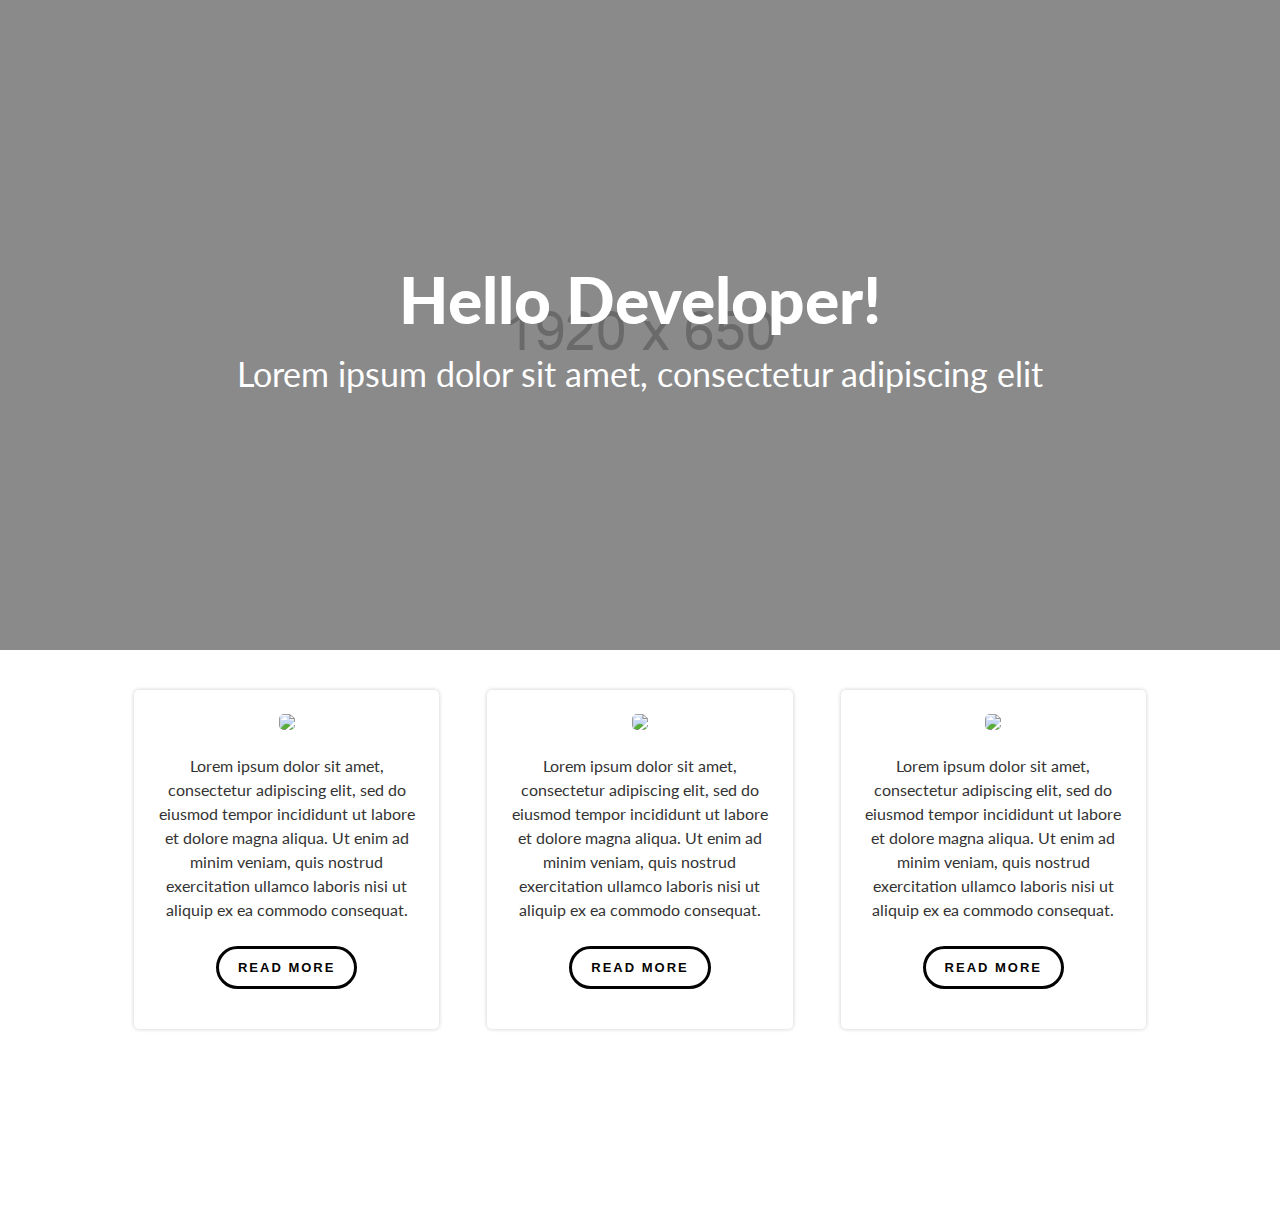
==== assessment-cterania/exercise-1.html @ e91879db "exercise 1 and 2 files" ====
<!DOCTYPE html>
<html lang="en">
<head>
    <meta charset="UTF-8">
    <meta http-equiv="X-UA-Compatible" content="IE=edge">
    <meta name="viewport" content="width=device-width, initial-scale=1.0">
    <title>Exercise 1 - Christian Terania</title>
    <link rel="stylesheet" href="css/styles.css">
</head>
<body>
    <div class="banner">
        <div class="banner__content">
            <h1 class="banner__heading">Hello Developer!</h1>
            <h2 class="banner__subheading">Lorem ipsum dolor sit amet, consectetur adipiscing elit</h2>
        </div>
    </div>
    <div class="grid">
        <div class="grid__item">
            <div class="card">
                <div class="card__media">
                    <img src="../Magento Frontend Assessment - Christian Terania/img/grid-400x300.png">
                </div>
                <div class="card__information">
                    <p class="card__excerpt">Lorem ipsum dolor sit amet, consectetur adipiscing elit, sed do eiusmod tempor incididunt ut labore et dolore magna aliqua. Ut enim ad minim veniam, quis nostrud exercitation ullamco laboris nisi ut aliquip ex ea commodo consequat.</p>
                </div>
                <div class="card__cta">
                    <button class="button button--shadow">
                        <span class="button__text">
                            Read More
                        </span>
                    </button>
                </div>
            </div>
        </div>
        <div class="grid__item">
            <div class="card">
                <div class="card__media">
                    <img src="../Magento Frontend Assessment - Christian Terania/img/grid-400x300.png">
                </div>
                <div class="card__information">
                    <p class="card__excerpt">Lorem ipsum dolor sit amet, consectetur adipiscing elit, sed do eiusmod tempor incididunt ut labore et dolore magna aliqua. Ut enim ad minim veniam, quis nostrud exercitation ullamco laboris nisi ut aliquip ex ea commodo consequat.</p>
                </div>
                <div class="card__cta">
                    <button class="button button--shadow">
                        <span class="button__text">
                            Read More
                        </span>
                    </button>
                </div>
            </div>
        </div>
        <div class="grid__item">
            <div class="card">
                <div class="card__media">
                    <img src="../Magento Frontend Assessment - Christian Terania/img/grid-400x300.png">
                </div>
                <div class="card__information">
                    <p class="card__excerpt">Lorem ipsum dolor sit amet, consectetur adipiscing elit, sed do eiusmod tempor incididunt ut labore et dolore magna aliqua. Ut enim ad minim veniam, quis nostrud exercitation ullamco laboris nisi ut aliquip ex ea commodo consequat.</p>
                </div>
                <div class="card__cta">
                    <button class="button button--shadow">
                        <span class="button__text">
                            Read More
                        </span>
                    </button>
                </div>
            </div>
        </div>
    </div>
</body>
</html>
---- assessment-cterania/css/styles.css ----
@import url("https://fonts.googleapis.com/css2?family=Lato:ital,wght@0,400;0,700;0,900;1,400;1,700&display=swap");
*,
::before,
::after {
  box-sizing: border-box;
  margin: 0;
  padding: 0;
}

body {
  color: #333333;
  font-family: "Lato", sans-serif;
  font-size: 1rem;
  line-height: 1.5;
  -webkit-font-smoothing: antialiased;
}

h1,
h2 {
  color: #030303;
}

ul {
  margin: 0;
  padding: 0;
  list-style: none;
}

p {
  font-size: 1rem;
  margin-bottom: 0.5rem;
}

a {
  text-decoration: none;
}

img {
  max-width: 100%;
  height: auto;
}

.main-content {
  max-width: 780px;
  margin: 1rem auto;
  border: 3px solid #030303;
  width: calc(100% - 2.5rem);
  padding: 2.5rem 1rem 3rem;
}
@media screen and (min-width: 820px) {
  .main-content {
    margin-top: 3rem;
  }
}
.main-content .page-title {
  text-align: center;
}
.main-content .page-title h1 {
  margin: 0;
}

.menu__list {
  display: flex;
  align-items: center;
  -webkit-align-items: center;
  justify-content: center;
  -moz-column-gap: 3rem;
       column-gap: 3rem;
  margin-top: 2.5rem;
}
.menu__link {
  display: block;
  padding: 1rem 1rem;
  background-color: #05445E;
  color: #FFFFFF;
}
.menu__link:hover {
  background-image: linear-gradient(rgba(0, 0, 0, 0.25) 0 0);
}

.banner {
  display: flex;
  align-items: center;
  -webkit-align-items: center;
  justify-content: center;
  background-color: #CCCCCC;
  background-image: url("../img/banner-1920x650.png");
  background-position: top;
  background-repeat: no-repeat;
  box-shadow: inset 0 0 0 1000px rgba(0, 0, 0, 0.32);
  width: 100%;
  height: 650px;
}
@media screen and (max-width: 640px) {
  .banner {
    background-image: url("../img/banner-600x600.png");
    height: 600px;
  }
}
.banner__content {
  text-align: center;
  padding: 1rem;
}
.banner__heading {
  font-size: 4rem;
  color: #FFFFFF;
  font-weight: 900;
}
.banner__subheading {
  font-size: 2.125rem;
  color: #FFFFFF;
  font-weight: 400;
}

.grid {
  max-width: 1060px;
  margin: 2.5rem auto 10rem;
}
.grid__item {
  text-align: center;
  margin: 0 1.5rem 2.5rem;
  padding: 1.5rem;
  box-shadow: 0px 0px 4px #CCCCCC;
  border-radius: 5px;
  -webkit-border-radius: 5px;
  -moz-border-radius: 5px;
  transition: 0.3s;
}
.grid__item:hover {
  box-shadow: 0px 5px 25px rgba(0, 0, 0, 0.15);
  transform: translateY(-5px);
}

.card__media {
  display: flex;
  align-items: center;
  -webkit-align-items: center;
  justify-content: center;
}
.card__media img {
  border-radius: 5px;
  -webkit-border-radius: 5px;
  -moz-border-radius: 5px;
}
.card__information {
  margin: 1.5rem 0;
}
.card__excerpt {
  font-size: 1rem;
}
.card__cta {
  display: flex;
  align-items: center;
  -webkit-align-items: center;
  justify-content: center;
}

.button {
  border: 3px solid #030303;
  background-color: #FFFFFF;
  cursor: pointer;
  color: #030303;
  display: inline-block;
  font-weight: 900;
  margin-bottom: 1rem;
  padding: 11px 19px;
  text-align: center;
  text-transform: uppercase;
  border-radius: 30px;
  -webkit-border-radius: 30px;
  -moz-border-radius: 30px;
}
.button__text {
  font-size: 0.813rem;
  letter-spacing: 2px;
}
.button--shadow {
  background-color: #FFFFFF;
  transition: 0.3s;
}
.button--shadow:hover {
  box-shadow: 7px 7px 0px #05445E;
  transition: 0.3s;
}

.tab__wrapper {
  max-width: 760px;
  margin: 1rem auto;
}
.tab__links {
  display: flex;
  align-items: center;
  -webkit-align-items: center;
  justify-content: center;
  width: 100%;
}
.tab__link {
  width: 100%;
  background-color: #05445E;
  border: 1px solid #030303;
  border-right: 0;
  color: #FFFFFF;
  font-size: 1rem;
  font-weight: 700;
  padding: 1rem;
  text-transform: uppercase;
  cursor: pointer;
}
.tab__link:hover {
  background-image: linear-gradient(rgba(0, 0, 0, 0.25) 0 0);
}
.tab__link:last-child {
  border-right: 1px solid #030303;
}
.tab__link--active {
  border-bottom-color: transparent;
  background-color: transparent;
  color: #030303;
  pointer-events: none;
}
.tab__link--active:hover {
  background-image: none;
}
.tab__contents {
  border: 1px solid #030303;
  border-top: 0;
  padding: 1.5rem 1rem;
  min-height: 190px;
}
.tab__content ul {
  list-style: disc;
  margin-left: 1.5rem;
}

.accordion {
  display: block;
}
.accordion__wrapper {
  max-width: 760px;
  margin: 1rem auto;
}
.accordion__link {
  width: 100%;
  background-color: #05445E;
  border: 1px solid #FFFFFF;
  border-bottom: 0;
  padding: 1rem;
  text-transform: uppercase;
  cursor: pointer;
}
.accordion__link h2 {
  color: #FFFFFF;
  font-weight: 700;
  font-size: 1rem;
  margin: 0;
  position: relative;
}
.accordion__link h2:before, .accordion__link h2:after {
  content: "";
  position: absolute;
  background-color: white;
  transition: background-color 0.2s ease-in 0s, transform 0.2s ease 0s;
}
.accordion__link h2:before {
  width: 10px;
  height: 2px;
  right: 0;
  top: calc(50% - 1px);
}
.accordion__link h2:after {
  width: 2px;
  height: 10px;
  right: 4px;
  top: calc(50% - 5px);
  transform: none;
}
.accordion__link--active {
  background-image: linear-gradient(rgba(0, 0, 0, 0.25) 0 0);
}
.accordion__link--active h2:after {
  transform: rotate(90deg);
}
.accordion__content {
  padding: 1.5rem 1rem;
}
.accordion__content ul {
  list-style: disc;
  margin-left: 1.5rem;
}

@media screen and (max-width: 767px) {
  .banner__heading {
    font-size: 2.875rem;
  }
  .banner__subheading {
    font-size: 1.625rem;
  }
  .menu__list {
    -moz-column-gap: 1.5rem;
         column-gap: 1.5rem;
  }
  .tab {
    display: none;
  }
}
@media screen and (min-width: 768px) {
  .accordion {
    display: none;
  }
  .grid {
    display: flex;
    align-items: center;
    -webkit-align-items: center;
    justify-content: center;
  }
  .grid__item {
    flex: 1;
  }
}/*# sourceMappingURL=styles.css.map */
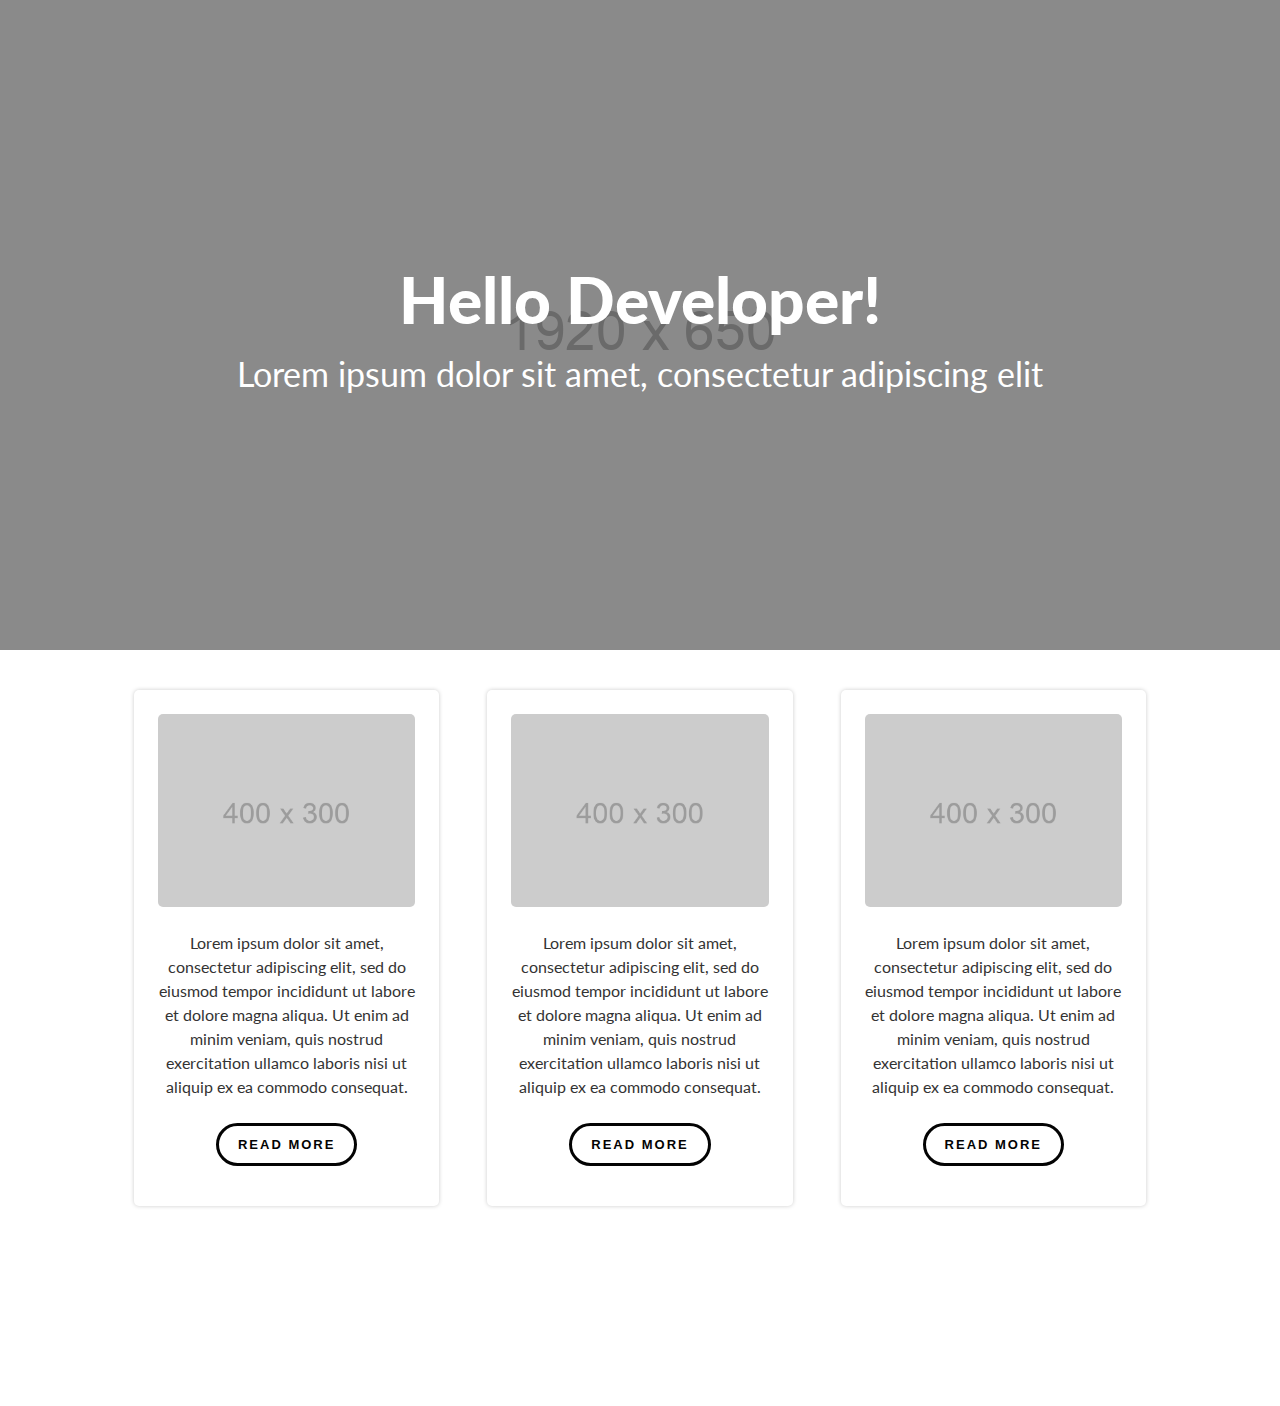
==== commit 046dc26d: "code changes" ====
--- a/assessment-cterania/exercise-1.html
+++ b/assessment-cterania/exercise-1.html
@@ -18,7 +18,7 @@
         <div class="grid__item">
             <div class="card">
                 <div class="card__media">
-                    <img src="../Magento Frontend Assessment - Christian Terania/img/grid-400x300.png">
+                    <img src="../assessment-cterania/img/grid-400x300.png">
                 </div>
                 <div class="card__information">
                     <p class="card__excerpt">Lorem ipsum dolor sit amet, consectetur adipiscing elit, sed do eiusmod tempor incididunt ut labore et dolore magna aliqua. Ut enim ad minim veniam, quis nostrud exercitation ullamco laboris nisi ut aliquip ex ea commodo consequat.</p>
@@ -35,7 +35,7 @@
         <div class="grid__item">
             <div class="card">
                 <div class="card__media">
-                    <img src="../Magento Frontend Assessment - Christian Terania/img/grid-400x300.png">
+                    <img src="../assessment-cterania/img/grid-400x300.png">
                 </div>
                 <div class="card__information">
                     <p class="card__excerpt">Lorem ipsum dolor sit amet, consectetur adipiscing elit, sed do eiusmod tempor incididunt ut labore et dolore magna aliqua. Ut enim ad minim veniam, quis nostrud exercitation ullamco laboris nisi ut aliquip ex ea commodo consequat.</p>
@@ -52,7 +52,7 @@
         <div class="grid__item">
             <div class="card">
                 <div class="card__media">
-                    <img src="../Magento Frontend Assessment - Christian Terania/img/grid-400x300.png">
+                    <img src="../assessment-cterania/img/grid-400x300.png">
                 </div>
                 <div class="card__information">
                     <p class="card__excerpt">Lorem ipsum dolor sit amet, consectetur adipiscing elit, sed do eiusmod tempor incididunt ut labore et dolore magna aliqua. Ut enim ad minim veniam, quis nostrud exercitation ullamco laboris nisi ut aliquip ex ea commodo consequat.</p>
